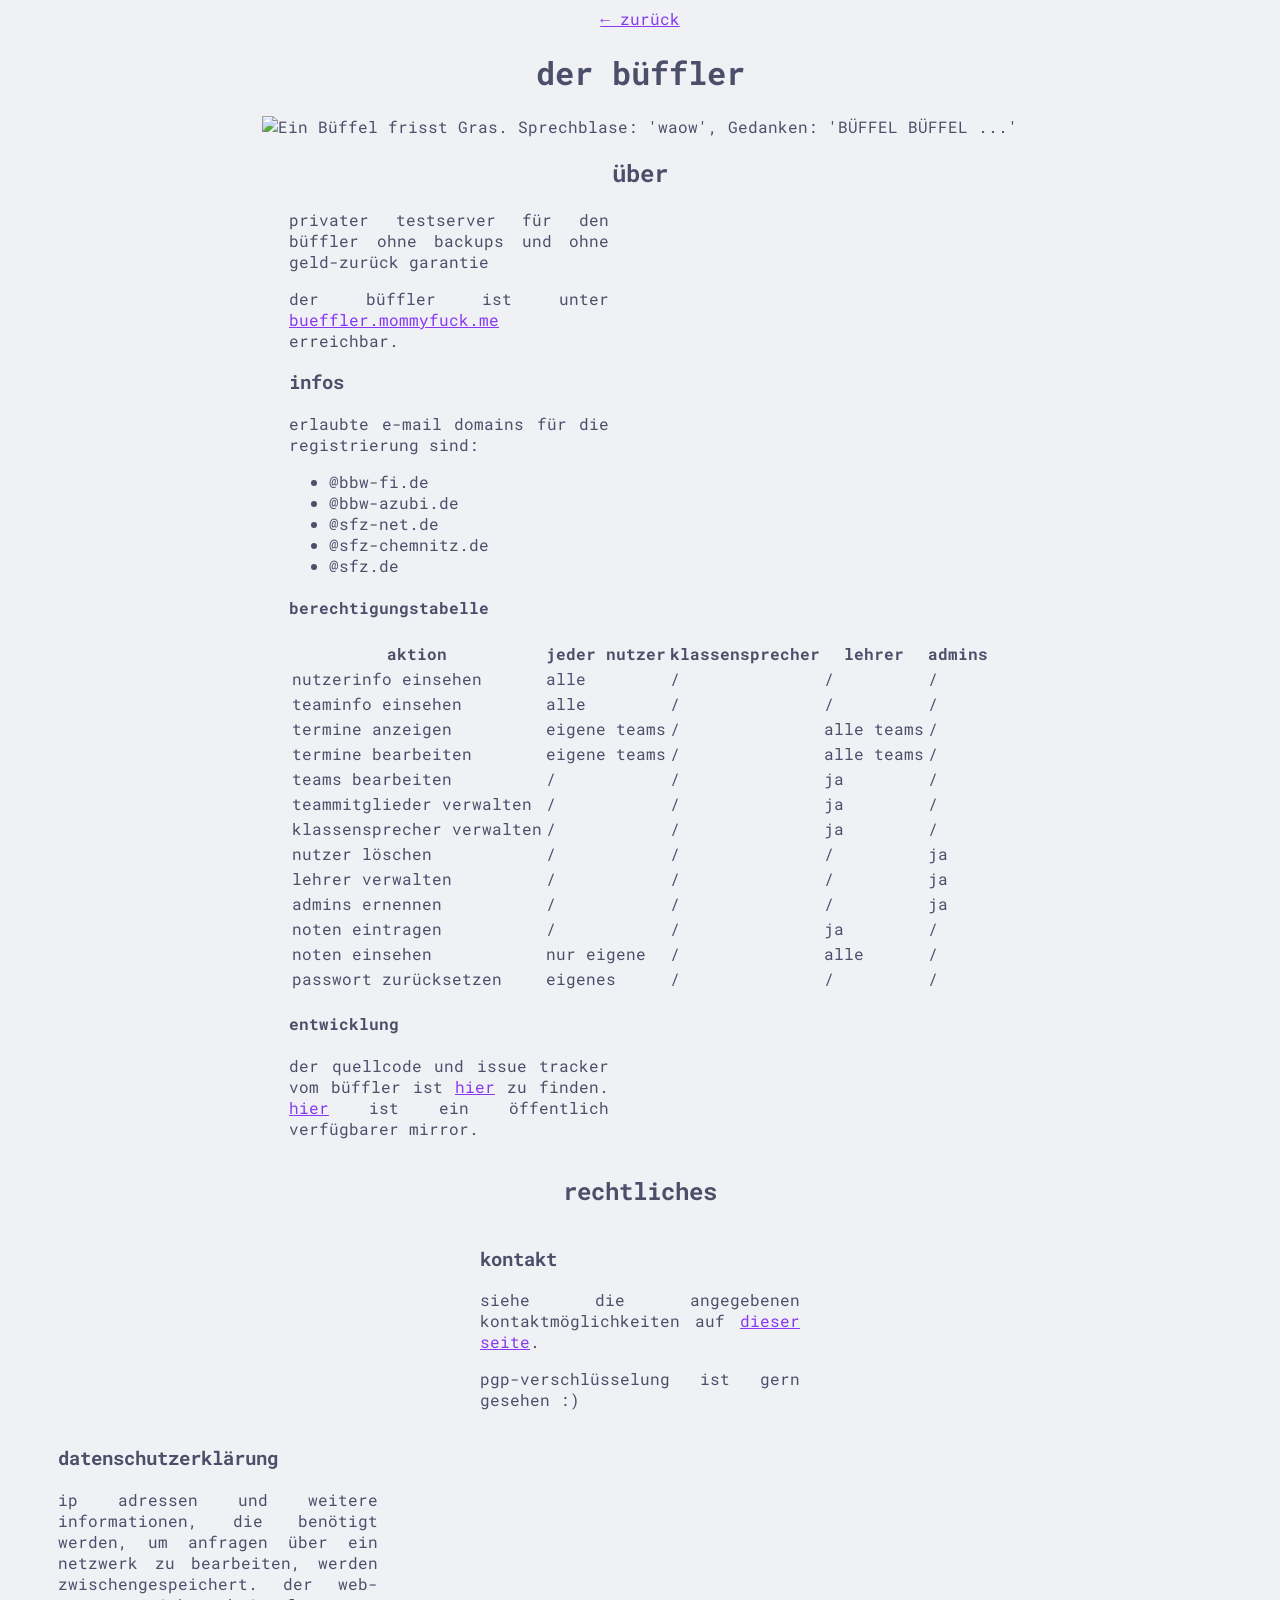
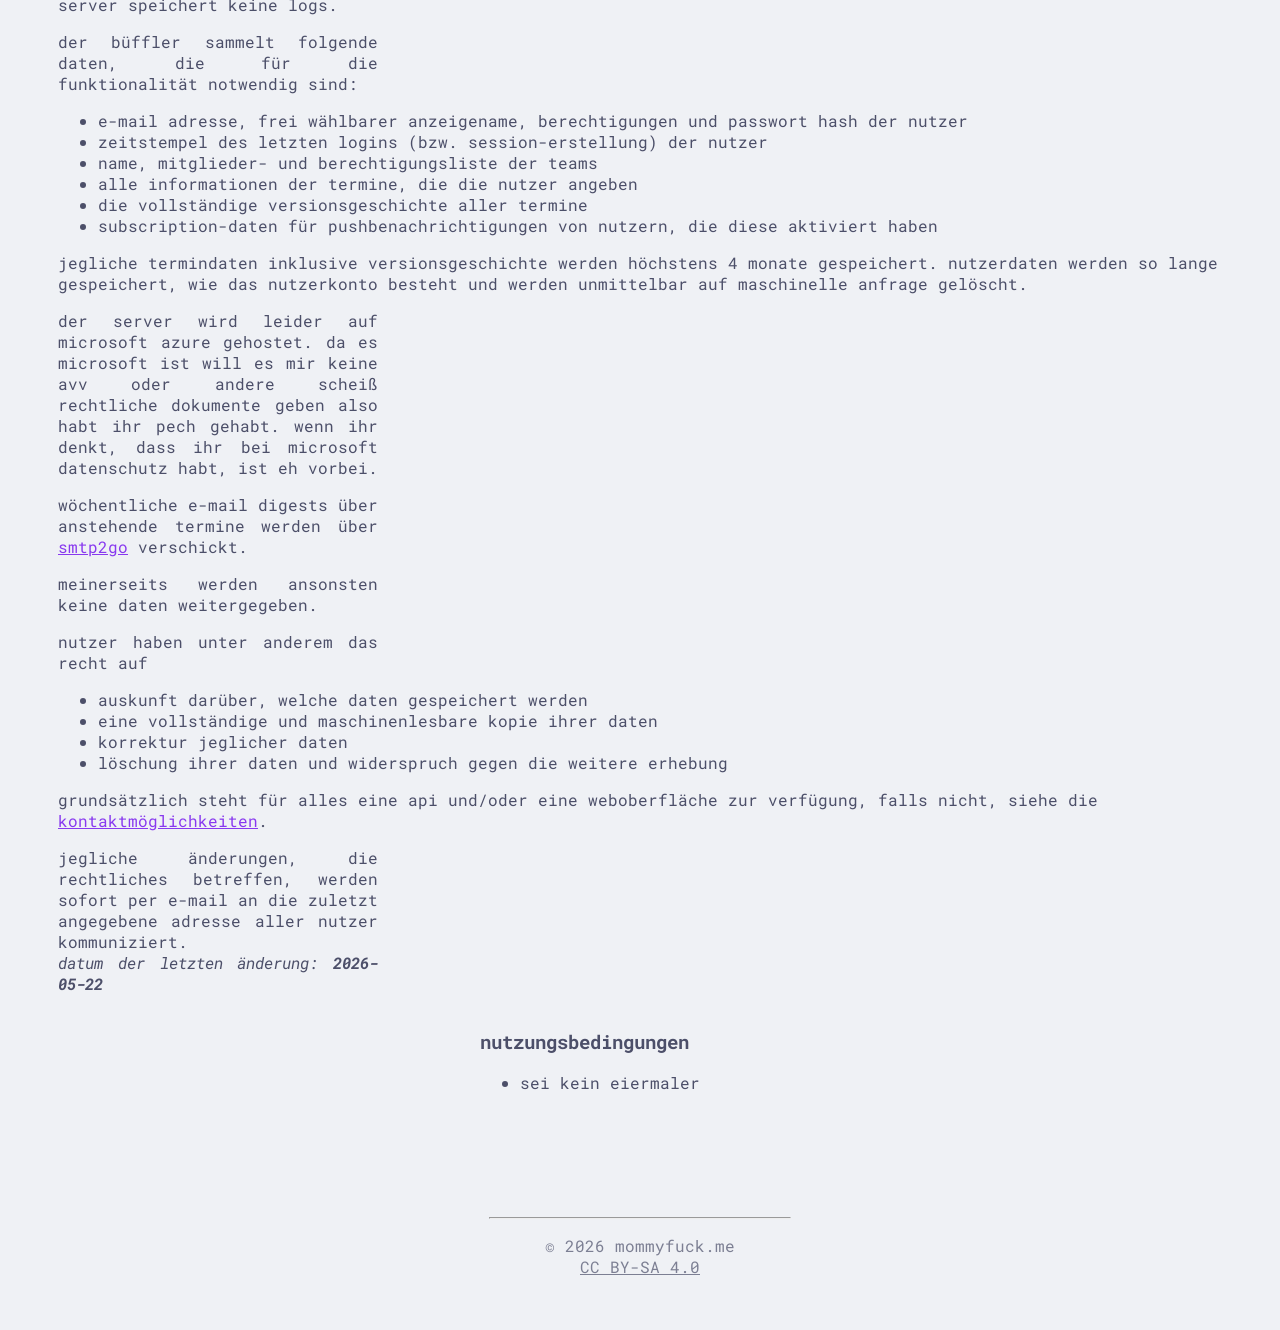
==== bueffler/index.html @ 893da07e "mirror link" ====
<!DOCTYPE html>
<html>
<head>
	<meta charset="UTF-8">
	<meta name="viewport" content="width=device-width, initial-scale=1.0">
	<link rel="stylesheet" href="../assets/style.css">
	<link rel="icon" type="image/png" href="../assets/icon.png">
	<title>der büffler</title>
	<meta property="og:title" content="mommyfuck.me">
	<meta property="og:description" content="der büffler">
	<meta property="og:url" content="https://mommyfuck.me">
	<meta property="og:image" content="../assets/icon.png">
	<meta property="og:type" content="website">
</head>
<body>

	<main>
		<a href="../">← zurück</a>
		<h1 id="der-bueffler">der büffler</h1>
		<img src="../assets/bueffler/bueffler.png" alt="Ein Büffel frisst Gras. Sprechblase: 'waow', Gedanken: 'BÜFFEL BÜFFEL ...'" />

		<section>
			<h2 id="ueber">über</h2>
			<p>
				privater testserver für den büffler ohne backups und ohne geld-zurück garantie
			</p>
			<p>
				der büffler ist unter <a href="https://bueffler.mommyfuck.me" target="_blank" rel="noopener noreferrer">bueffler.mommyfuck.me</a> erreichbar.
			</p>

			<h3 id="infos">infos</h3>
			<p>
				erlaubte e-mail domains für die registrierung sind:
				<ul>
					<li>@bbw-fi.de</li>
					<li>@bbw-azubi.de</li>
					<li>@sfz-net.de</li>
					<li>@sfz-chemnitz.de</li>
					<li>@sfz.de</li>
				</ul>
			</p>

			<h4 id="berechtigungen">berechtigungstabelle</h4>
			<table>
				<thead>
					<tr>
						<th>aktion</th>
						<th>jeder nutzer</th>
						<th>klassen&shy;sprecher</th>
						<th>lehrer</th>
						<th>admins</th>
					</tr>
				</thead>
				<tbody>
					<tr>
						<td>nutzerinfo einsehen</td>
						<td>alle</td>
						<td>/</td>
						<td>/</td>
						<td>/</td>
					</tr>
					<tr>
						<td>teaminfo einsehen</td>
						<td>alle</td>
						<td>/</td>
						<td>/</td>
						<td>/</td>
					</tr>
					<tr>
						<td>termine anzeigen</td>
						<td>eigene teams</td>
						<td>/</td>
						<td>alle teams</td>
						<td>/</td>
					</tr>
					<tr>
						<td>termine bearbeiten</td>
						<td>eigene teams</td>
						<td>/</td>
						<td>alle teams</td>
						<td>/</td>
					</tr>
					<tr>
						<td>teams bearbeiten</td>
						<td>/</td>
						<td>/</td>
						<td>ja</td>
						<td>/</td>
					</tr>
					<tr>
						<td>teammitglieder verwalten</td>
						<td>/</td>
						<td>/</td>
						<td>ja</td>
						<td>/</td>
					</tr>
					<tr>
						<td>klassensprecher verwalten</td>
						<td>/</td>
						<td>/</td>
						<td>ja</td>
						<td>/</td>
					</tr>
					<tr>
						<td>nutzer löschen</td>
						<td>/</td>
						<td>/</td>
						<td>/</td>
						<td>ja</td>
					</tr>
					<tr>
						<td>lehrer verwalten</td>
						<td>/</td>
						<td>/</td>
						<td>/</td>
						<td>ja</td>
					</tr>
					<tr>
						<td>admins ernennen</td>
						<td>/</td>
						<td>/</td>
						<td>/</td>
						<td>ja</td>
					</tr>
					<tr>
						<td>noten eintragen</td>
						<td>/</td>
						<td>/</td>
						<td>ja</td>
						<td>/</td>
					</tr>
					<tr>
						<td>noten einsehen</td>
						<td>nur eigene</td>
						<td>/</td>
						<td>alle</td>
						<td>/</td>
					</tr>
					<tr>
						<td>passwort zurücksetzen</td>
						<td>eigenes</td>
						<td>/</td>
						<td>/</td>
						<td>/</td>
					</tr>
				</tbody>
			</table>

			<h4 id="entwicklung">entwicklung</h4>
			<p>
				der quellcode und issue tracker vom büffler ist <a href="https://github.com/SFZ-BBW-FI-Azubis/der_bueffler" target="_blank" rel="noopener noreferrer">hier</a> zu finden. <a href="https://github.com/haesemeyer-gh/der_bueffler" target="_blank" rel="noopener noreferrer">hier</a> ist ein öffentlich verfügbarer mirror.
			</p>
		</section>

		<h2 id="rechtliches">rechtliches</h2>

		<section>
			<h3 id="kontakt">kontakt</h3>
			<p>
				siehe die angegebenen kontaktmöglichkeiten auf <a href="https://osthase.tech/" target="_blank" rel="noopener noreferrer">dieser seite</a>.
			</p>
			<p>
				pgp-verschlüsselung ist gern gesehen :)
			</p>
		</section>

		<section>
			<h3 id="datenschutz">datenschutzerklärung</h3>
			<p>
				ip adressen und weitere informationen, die benötigt werden, um anfragen über ein netzwerk zu bearbeiten, werden zwischengespeichert.
				der web-server speichert keine logs.
			</p>
			<p>
				der büffler sammelt folgende daten, die für die funktionalität notwendig sind:
				<ul>
					<li>e-mail adresse, frei wählbarer anzeigename, berechtigungen und passwort hash der nutzer</li>
					<li>zeitstempel des letzten logins (bzw. session-erstellung) der nutzer</li>
					<li>name, mitglieder- und berechtigungsliste der teams</li>
					<li>alle informationen der termine, die die nutzer angeben</li>
					<li>die vollständige versionsgeschichte aller termine</li>
					<li>subscription-daten für pushbenachrichtigungen von nutzern, die diese aktiviert haben</li>
				</ul>
				jegliche termindaten inklusive versionsgeschichte werden höchstens 4 monate gespeichert.
				nutzerdaten werden so lange gespeichert, wie das nutzerkonto besteht und werden unmittelbar auf maschinelle anfrage gelöscht.
			</p>
			<!--
			<p>
				der server wird leider gottes gehostet von <a href="https://www.digitalocean.com/">digitalocean</a> auf dem rechenzentrum in frankfurt.
				hier ist <a href="https://www.digitalocean.com/legal/data-processing-agreement">digitaloceans auftragsverarbeitungsvertrag</a>.
			</p>
			-->
			<p>
				der server wird leider auf microsoft azure gehostet. da es microsoft ist will es mir keine avv oder andere scheiß rechtliche dokumente geben also habt ihr pech gehabt. wenn ihr denkt, dass ihr bei microsoft datenschutz habt, ist eh vorbei. 
			<p>
				wöchentliche e-mail digests über anstehende termine werden über <!--den office 365 smtp server der bbw-fi domäne verschickt.
				da alle nutzer aufgrund der e-mail beschränkung bei der registration ohnehin eine sfz e-mail adresse haben, werde ich das hier nicht weiter erläutern.-->
				<a href="https://www.smtp2go.com/" target="_blank" rel="noopener noreferrer">smtp2go</a> verschickt.
			</p>
			<p>
				meinerseits werden ansonsten keine daten weitergegeben.
			</p>
			<!--
			<p>
				<i><b>dieser text ist work-in-progress, wenn ihr diesen text lesen könnt, beschwert euch bei mir!</b></i>
			</p>
			-->
			<p>
				nutzer haben unter anderem das recht auf
				<ul>
					<li>auskunft darüber, welche daten gespeichert werden</li>
					<li>eine vollständige und maschinenlesbare kopie ihrer daten</li>
					<li>korrektur jeglicher daten</li>
					<li>löschung ihrer daten und widerspruch gegen die weitere erhebung</li>
				</ul>
				grundsätzlich steht für alles eine api und/oder eine weboberfläche zur verfügung,
				falls nicht, siehe die <a href="#kontakt">kontaktmöglichkeiten</a>.
			</p>
			<p>
				jegliche änderungen, die rechtliches betreffen, werden sofort per e-mail an die zuletzt angegebene adresse aller nutzer kommuniziert.
				<br/><i>datum der letzten änderung: <b>2026-05-22</b></i>
			</p>
		</section>

		<section>
			<h3 id="nutzung">nutzungsbedingungen</h3>
			<p>
				<ul>
					<li>sei kein eiermaler</li>
				</ul>
			</p>
		</section>

	</main>

	<footer>
		<hr />
		<p>
			© 2026 mommyfuck.me<br>
			<a href="LICENSE.md" target="_blank" rel="noopener noreferrer">CC BY-SA 4.0</a><br>
		</p>
	</footer>

</body>
</html>
---- assets/style.css ----
/* Fonts */

@import url('https://fonts.googleapis.com/css2?family=Libertinus+Mono&family=Roboto+Mono:ital,wght@0,100..700;1,100..700&display=swap');

body {
	font-family: "Roboto Mono", monospace;
	font-optical-sizing: auto;
}

/* Colors */

body {
	background-color: #eff1f5;
	color: #4c4f69;
	accent-color: #8839ef;
}
a {
	color: #8839ef;
}
footer,
footer a {
	color: #7c7f93;
}
.card {
	background-color: #ccd0da;
}
.vertical-line {
	background-color: #7c7f93;
}
#top {
	background: linear-gradient(180deg, rgb(239, 241, 245) 0%, rgba(255, 255, 255, 0) 100%);
}
.portfolio-eintrag summary {
	color: #8839ef;
}
.portfolio-eintrag figcaption {
	color: #6c6f85;
}
.portfolio-eintrag details:open {
	border-color: #9ca0b0;
}
.bg-pink,
.bg-orange,
.bg-yellow,
.bg-blue {
	color: #11111b;
}
.bg-red,
.bg-green,
.bg-darkblue,
.bg-purple,
.bg-text {
	color: #dce0e8;
}
.bg-pink {
	background-color: #ea76cb;
}
.bg-red {
	background-color: #d20f39;
}
.bg-orange {
	background-color: #fe640b;
}
.bg-yellow {
	background-color: #df8e1d;
}
.bg-green {
	background-color: #40a02b;
}
.bg-blue {
	background-color: #04a5e5;
}
.bg-darkblue {
	background-color: #1e66f5;
}
.bg-purple {
	background-color: #8839ef;
}
.bg-text {
	background-color: #4c4f69;
}

@media (prefers-color-scheme: dark) {

	body {
		background-color: #1e1e2e;
		color: #cdd6f4;
		accent-color: #cba6f7;
	}
	a {
		color: #cba6f7;
	}
	footer,
	footer a {
		color: #9399b2;
	}
	.card {
		background-color: #313244;
	}
	.vertical-line {
		background-color: #9399b2;
	}
	#top {
		background: linear-gradient(180deg, rgba(30, 30, 46, 1) 0%, rgba(255, 255, 255, 0) 100%);
	}
	.portfolio-eintrag summary {
		color: #cba6f7;
	}
	.portfolio-eintrag figcaption {
		color: #a6adc8;
	}
	.portfolio-eintrag details:open {
		border-color: #6c7086;
	}
	.bg-pink,
	.bg-orange,
	.bg-yellow,
	.bg-blue,
	.bg-red,
	.bg-green,
	.bg-darkblue,
	.bg-purple,
	.bg-text {
		color: #11111b;
	}
	.bg-pink {
		background-color: #f5c2e7;
	}
	.bg-red {
		background-color: #f38ba8;
	}
	.bg-orange {
		background-color: #fab387;
	}
	.bg-yellow {
		background-color: #f9e2af;
	}
	.bg-green {
		background-color: #a6e3a1;
	}
	.bg-blue {
		background-color: #89dceb;
	}
	.bg-darkblue {
		background-color: #89b4fa;
	}
	.bg-purple {
		background-color: #cba6f7;
	}
	.bg-text {
		background-color: #cdd6f4;
	}

}

/* General Layout */

#content {
	width: 100%;
	display: flex;
	flex-direction: row;
	justify-content: space-between;
	@media (width < 56rem) {
		display: flex;
		flex-direction: column;
		align-items: center;
	}
}
#show {
	flex-grow: 1;
}
#content .vertical-line {
	@media (width < 56rem) {
		display: none;
	}
}

.vertical-line {
	margin: 30px 0;
	width: 2px;
}

body,
main,
#show,
#top,
#katze,
.portfolio-eintrag details,
.portfolio-eintrag figure,
#fullscreen-img > div {
	display: flex;
	flex-direction: column;
	align-items: center;
}

h1 {
	text-align: center;
}
h2 {
	text-align: center;
}

main {
	margin: 0 50px;
}

footer {
	margin: 100px 20px 30px 20px;
	text-align: center;
}
footer > hr {
	width: 300px;
}

/* Profile */

.card {
	margin: 5px;
	padding: 5px;
	border-radius: 20px;
}

#bio {
	margin: 30px 0;
	ul {
		margin: 0 15px;
		padding: 15px;
		line-height: 25px;
		list-style-type: none;
	}
	a {
		text-decoration: none;
	}
}

main p {
	text-align: justify;
}

main p,
#bio {
	width: 320px;
}

/* Katze */

#top {
	top: 0;
	width: 40%;
}
@media (width >= 56rem) {
	#top {
		position: fixed;
	}
	#bio {
		margin: 220px 0 30px 0;
	}
}

#katze {
	position: relative;
}
#katze > img {
	animation: katze 4s ease-out infinite;
	height: 100px;
}
#katze > div {
	position: absolute;
	bottom: 0;
	width: 100%;
	height: 70px;
	background-size: ccover;
	background-position: top;
	background-repeat: no-repeat;
	background-image: url("assets/explosion.gif");
}
@keyframes katze {
	0% {
		transform: scaleX(1);
	}
	50% {
		transform: scaleX(2);
	}
	100% {
		transform: scaleX(1);
	}
}

/* Portfolio */

#skills,
.pfbox {
	max-width: 650px;
	padding: 20px;
	text-align: center;
}

#skills {
	line-height: 250%;
}
.skill {
	transition: all 200ms ease-in-out;
	border-radius: 6px;
	padding: 5px 10px;
	font-weight: bold;
	white-space: nowrap;
	opacity: 0.9;
}
.skill:hover {
	padding: 6px 14px;
	opacity: 1;
}

#portfolio {
	max-width: 650px;
	margin: 15px 20px
}
.portfolio-eintrag details:open {
	margin: 0 0 1px 0;
	border-width: 2px;
	border-style: dashed;
}
.portfolio-eintrag details,
.portfolio-eintrag figure {
	margin: 0;
	padding: 15px;
	text-align: justify;
}
.portfolio-eintrag summary {
	transition: all 300ms ease-out;
	font-size: large;
	text-align: center;
	cursor: pointer;
}
.portfolio-eintrag summary:hover {
	letter-spacing: 2px;
}
.portfolio-eintrag img {
	width: 100%;
	max-width: 300px;
	cursor: pointer;
}
.portfolio-eintrag figcaption {
	margin: 10px;
	font-size: small;
	text-align: center;
}

/* Fullscreen Image */

.display-none {
	display: none;
}

#fullscreen-img {
	position: fixed;
	top: 0;
	left: 0;
	width: 100vw;
	height: 100vh;
	box-sizing: border-box;
	padding: 6.25rem;
	@media (width < 64rem) {
		padding: 3rem;
	}
	@media (width < 48rem) {
		padding: 0;
	}
	background-color: rgba(24, 24, 37, 0.5);
}
#fullscreen-img > div {
	height: 100%;
}
#fullscreen-img > div > div {
	width: 100%;
	height: 100%;
	position: relative;
}
#fullscreen-close {
	position: absolute;
	top: 0;
	right: 30px;
	border: none;
	background: none;
	font-size: xx-large;
	cursor: pointer;
	div {
		padding: 15px;
		background: radial-gradient(circle,rgba(205, 214, 244, 0.8) 0%, rgba(0, 0, 0, 0.0) 50%, rgba(0, 0, 0, 0.0) 100%);
		img {
			transition: all 150ms ease-out;
			width: 25px;
			height: 25px;
			margin: 15px;
			@media (width < 48rem) {
				margin: 10px;
			}
			opacity: 0.8;
		}
		img:hover {
			filter: drop-shadow(0 3px 5px rgba(205, 214, 244, 1));
		}
	}
}
#fullscreen-img > div > div > div {
	width: 100%;
	height: 100%;
	#fullscreen-src {
		width: 100%;
		height: 100%;
		background-size: contain;
		background-position: center;
		background-repeat: no-repeat;
	}
}
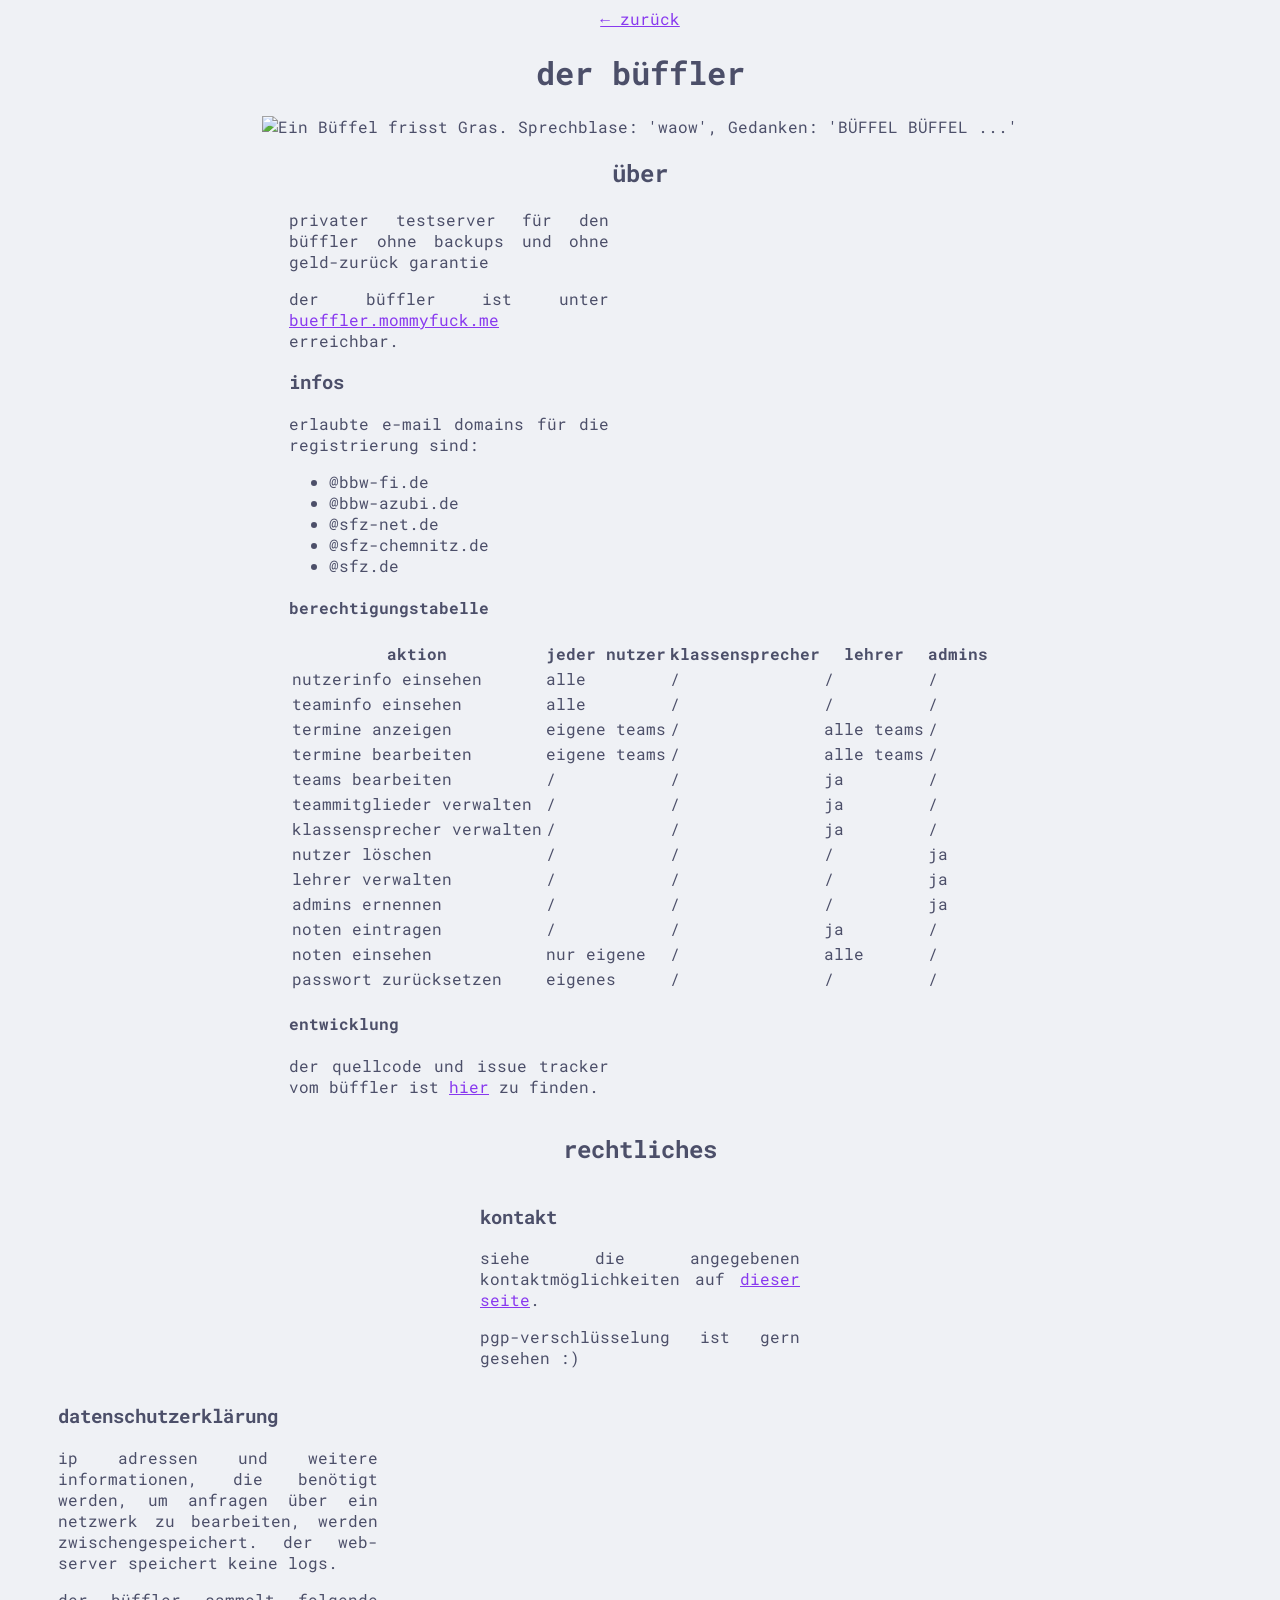
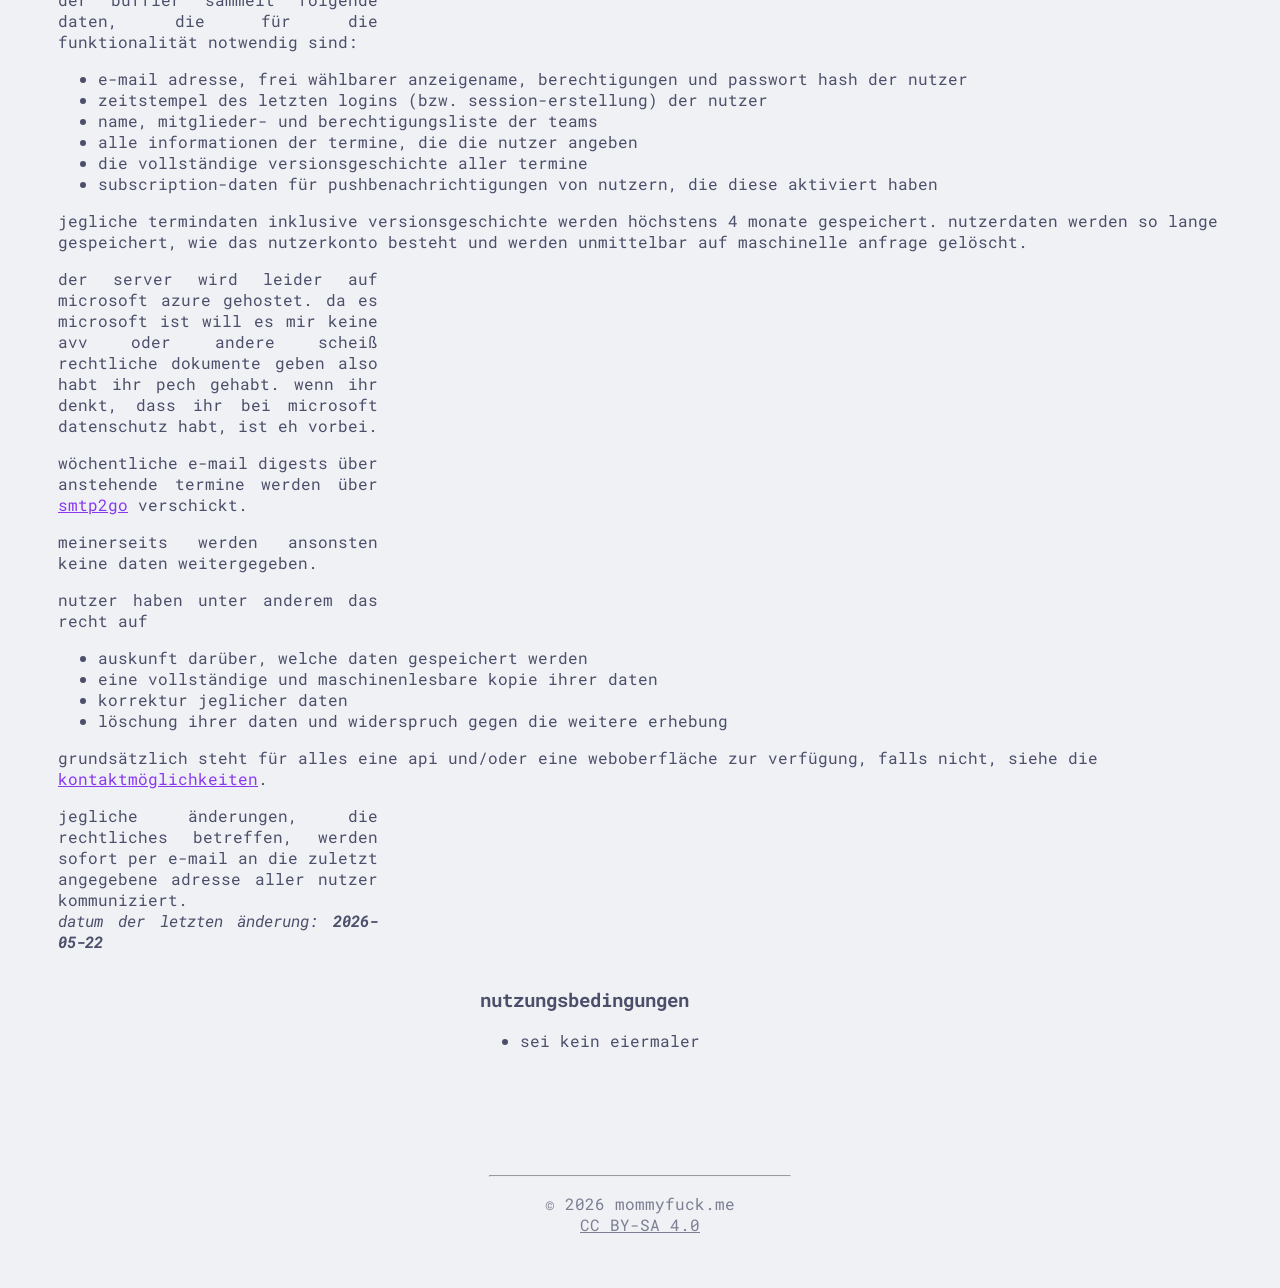
==== commit 371a9741: "büffler datenschutz update erneut" ====
--- a/bueffler/index.html
+++ b/bueffler/index.html
@@ -148,7 +148,7 @@
 
 			<h4 id="entwicklung">entwicklung</h4>
 			<p>
-				der quellcode und issue tracker vom büffler ist <a href="https://github.com/SFZ-BBW-FI-Azubis/der_bueffler" target="_blank" rel="noopener noreferrer">hier</a> zu finden. <a href="https://github.com/haesemeyer-gh/der_bueffler" target="_blank" rel="noopener noreferrer">hier</a> ist ein öffentlich verfügbarer mirror.
+				der quellcode und issue tracker vom büffler ist <a href="https://github.com/SFZ-BBW-FI-Azubis/der_bueffler" target="_blank" rel="noopener noreferrer">hier</a> zu finden.
 			</p>
 		</section>
 
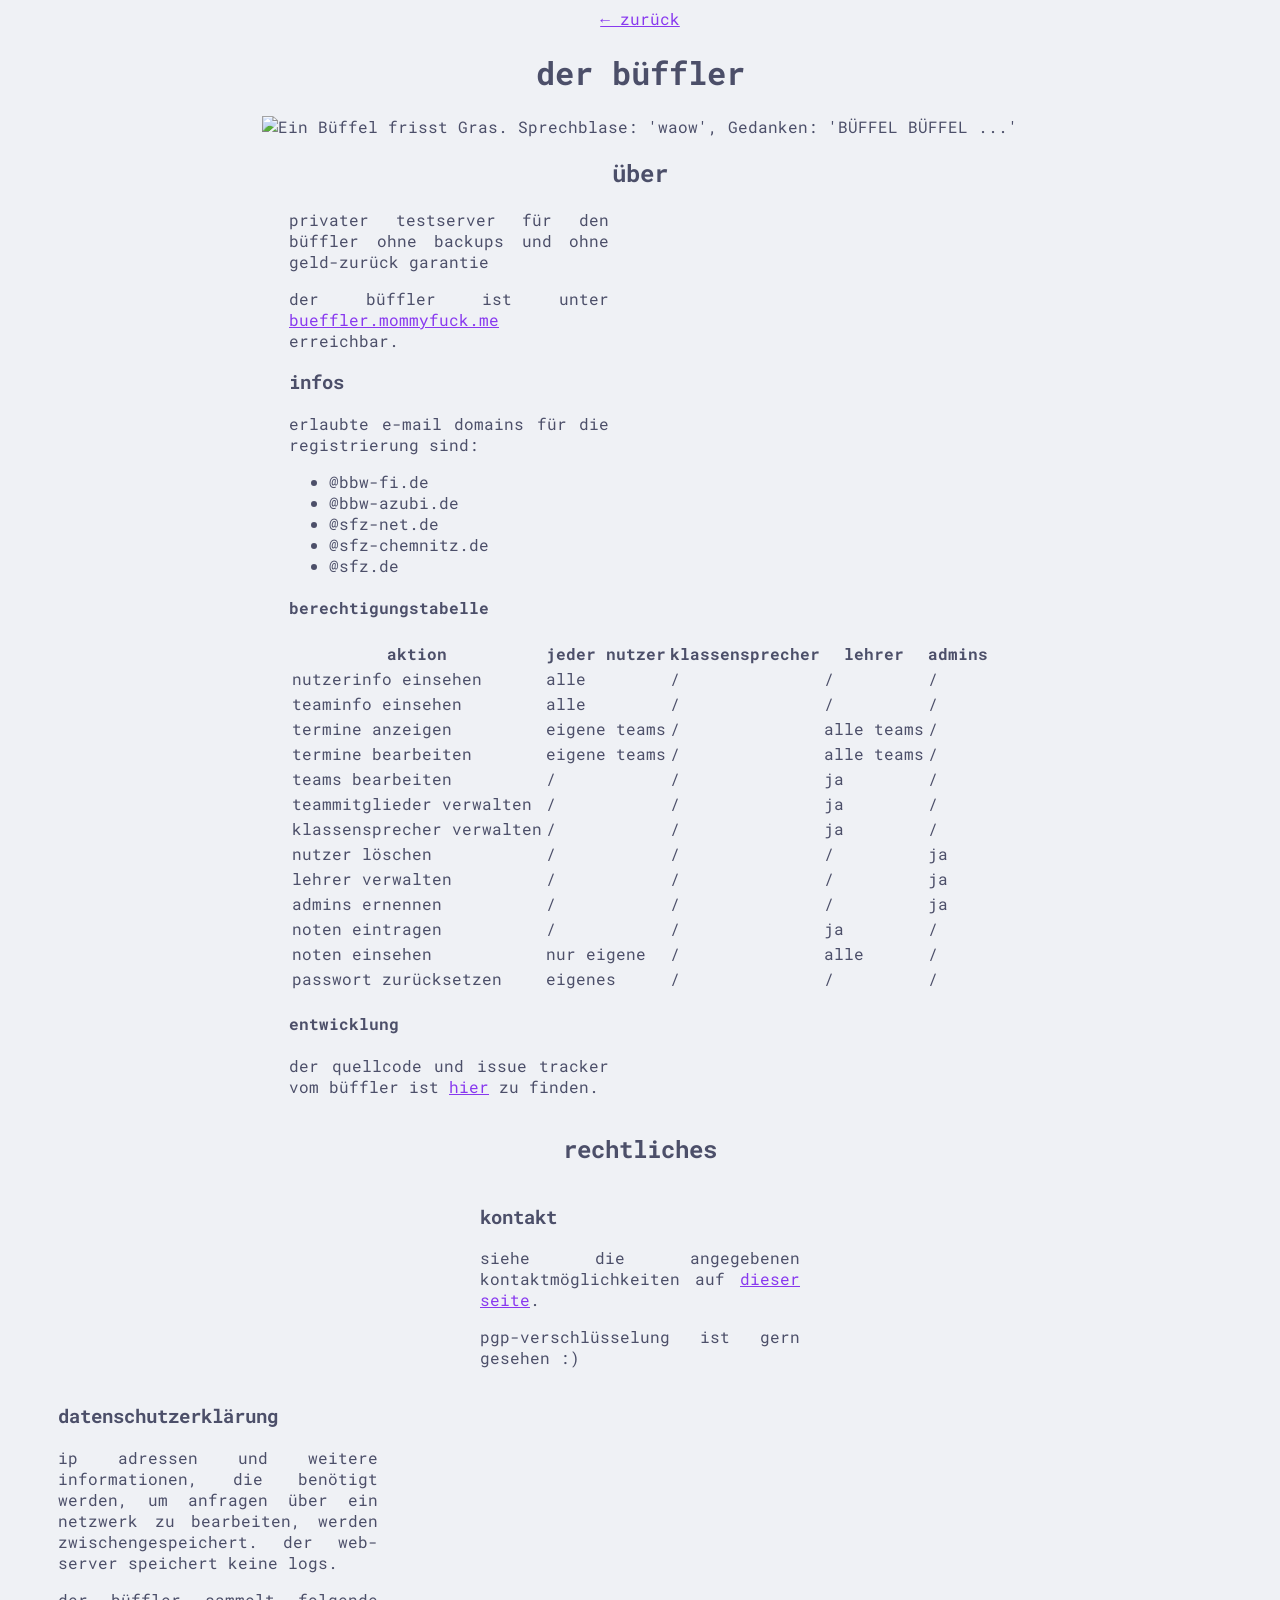
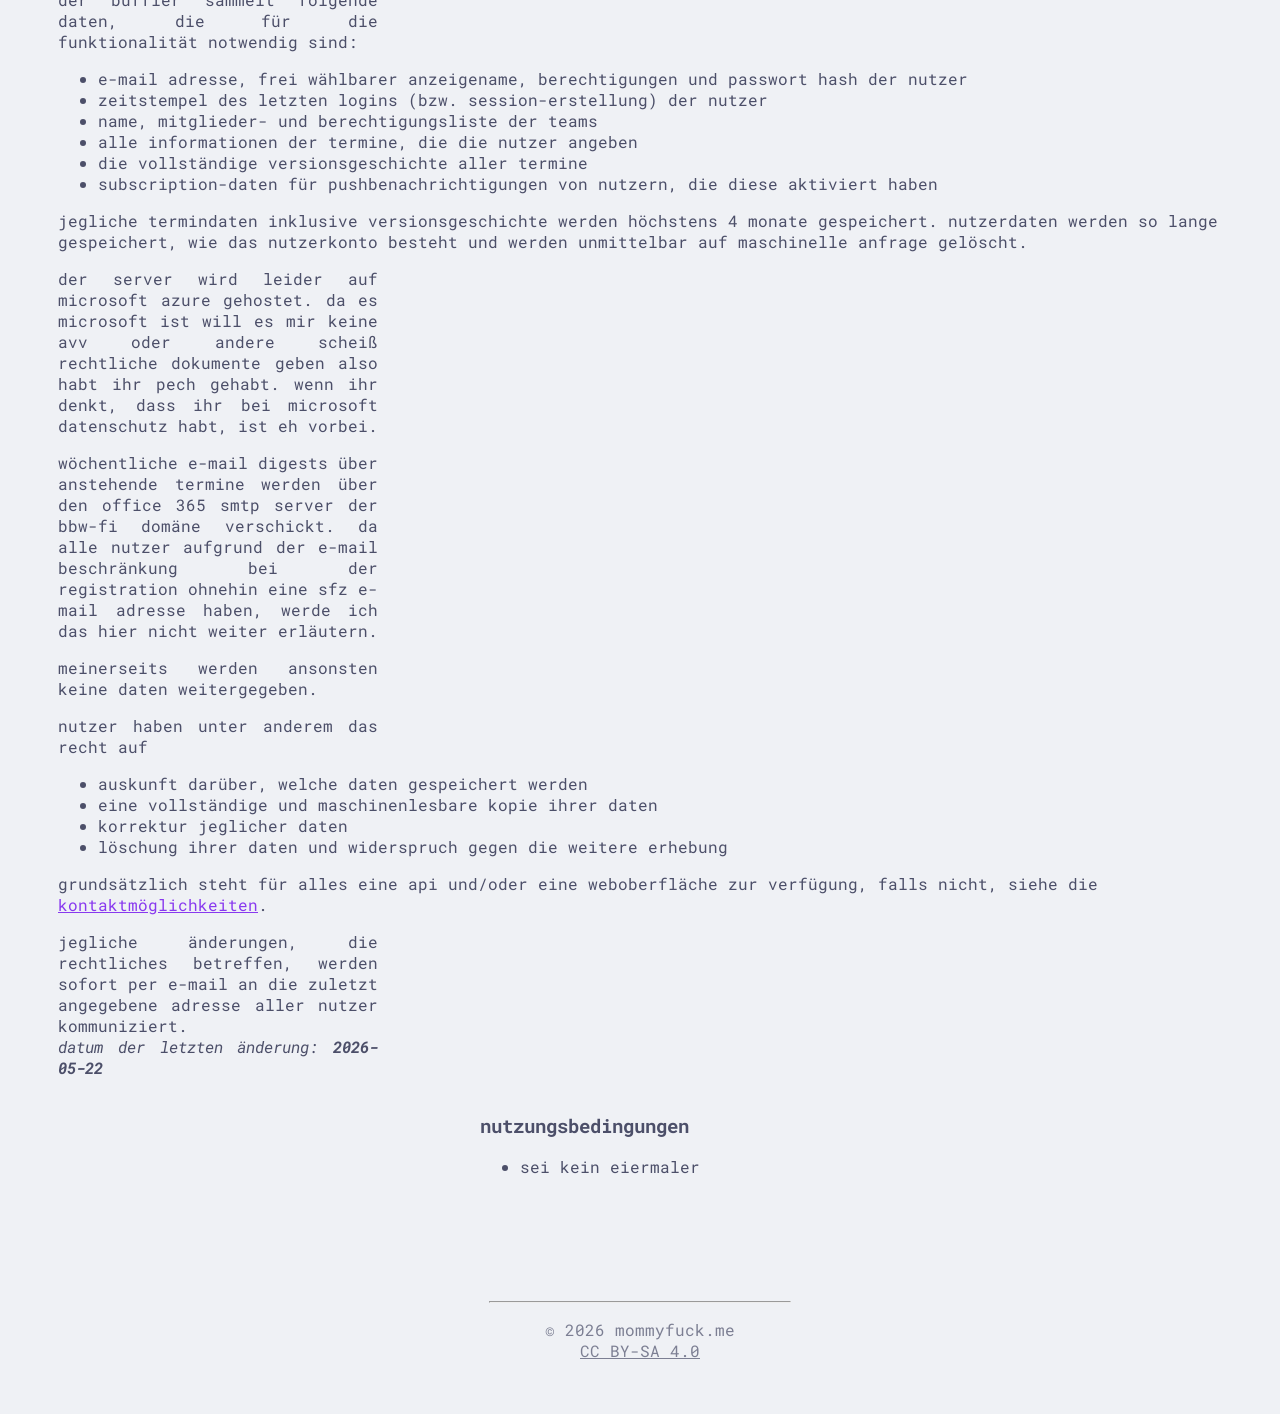
==== commit b8f60ca2: "büffler datenschutz update" ====
--- a/bueffler/index.html
+++ b/bueffler/index.html
@@ -192,9 +192,8 @@
 			<p>
 				der server wird leider auf microsoft azure gehostet. da es microsoft ist will es mir keine avv oder andere scheiß rechtliche dokumente geben also habt ihr pech gehabt. wenn ihr denkt, dass ihr bei microsoft datenschutz habt, ist eh vorbei. 
 			<p>
-				wöchentliche e-mail digests über anstehende termine werden über <!--den office 365 smtp server der bbw-fi domäne verschickt.
-				da alle nutzer aufgrund der e-mail beschränkung bei der registration ohnehin eine sfz e-mail adresse haben, werde ich das hier nicht weiter erläutern.-->
-				<a href="https://www.smtp2go.com/" target="_blank" rel="noopener noreferrer">smtp2go</a> verschickt.
+				wöchentliche e-mail digests über anstehende termine werden über den office 365 smtp server der bbw-fi domäne verschickt.
+				da alle nutzer aufgrund der e-mail beschränkung bei der registration ohnehin eine sfz e-mail adresse haben, werde ich das hier nicht weiter erläutern.
 			</p>
 			<p>
 				meinerseits werden ansonsten keine daten weitergegeben.
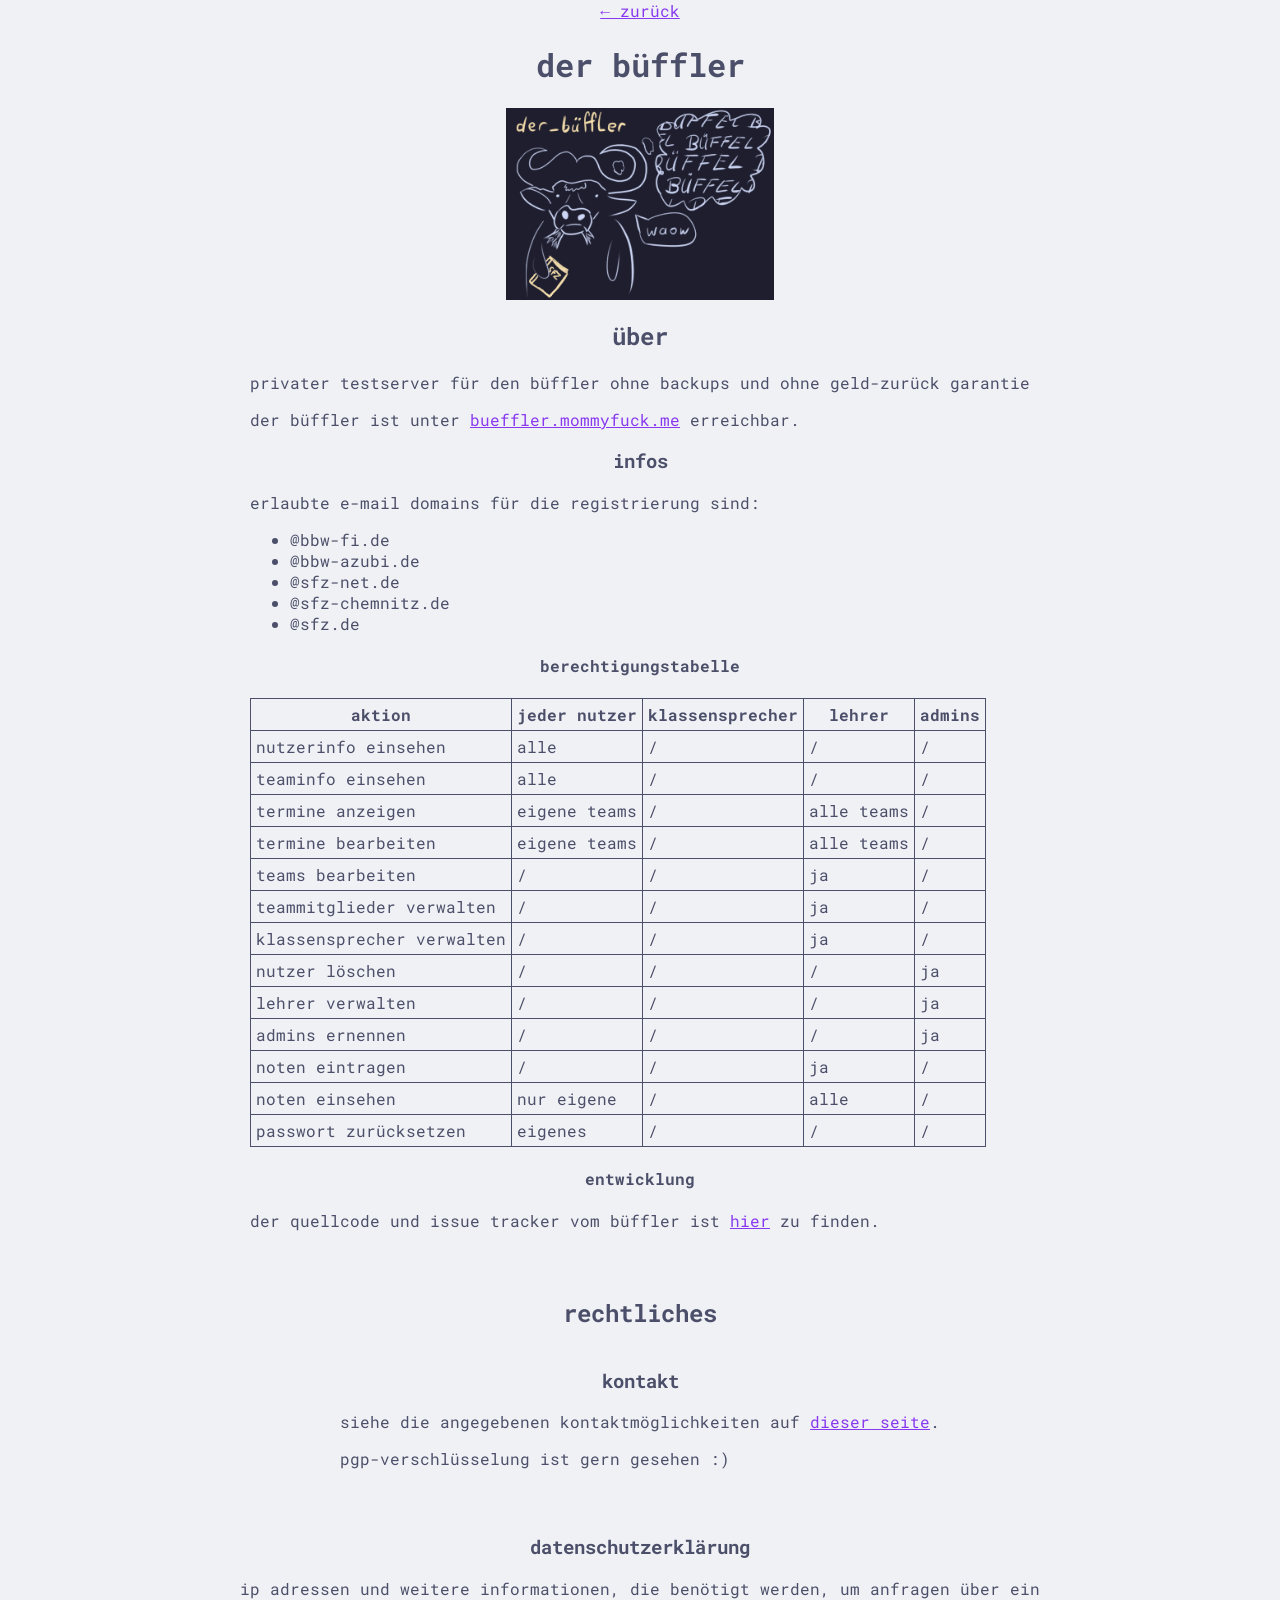
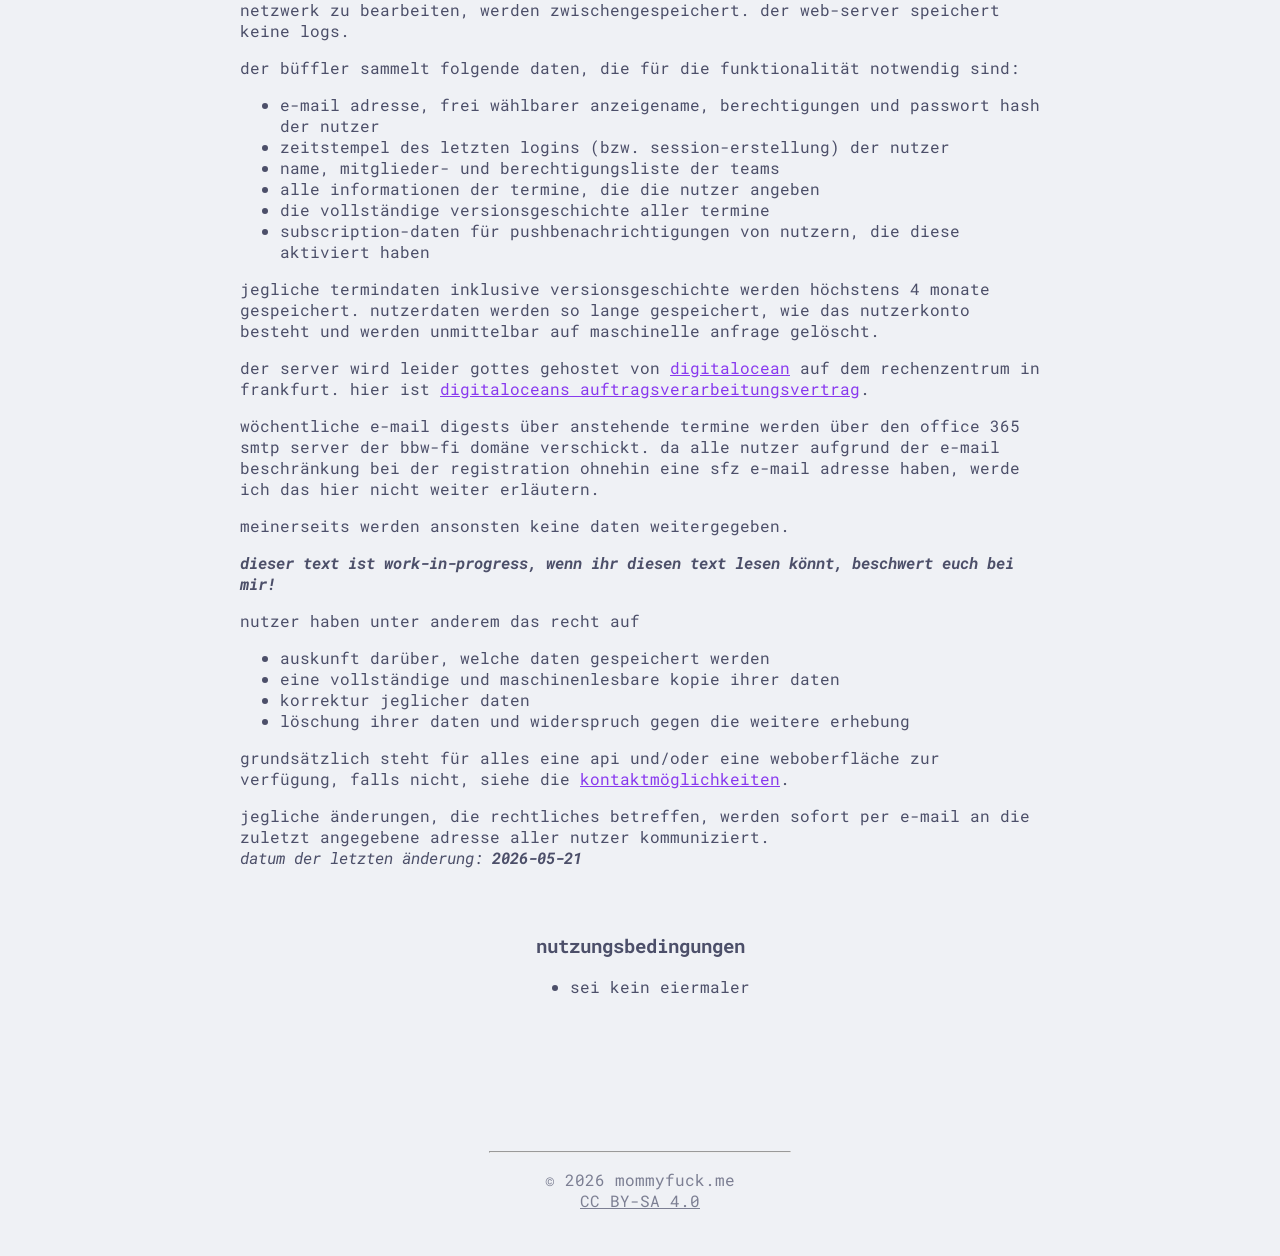
==== commit 810b036e: "büffler-infoseite" ====
--- a/bueffler/index.html
+++ b/bueffler/index.html
@@ -183,14 +183,10 @@
 				jegliche termindaten inklusive versionsgeschichte werden höchstens 4 monate gespeichert.
 				nutzerdaten werden so lange gespeichert, wie das nutzerkonto besteht und werden unmittelbar auf maschinelle anfrage gelöscht.
 			</p>
-			<!--
 			<p>
 				der server wird leider gottes gehostet von <a href="https://www.digitalocean.com/">digitalocean</a> auf dem rechenzentrum in frankfurt.
 				hier ist <a href="https://www.digitalocean.com/legal/data-processing-agreement">digitaloceans auftragsverarbeitungsvertrag</a>.
 			</p>
-			-->
-			<p>
-				der server wird leider auf microsoft azure gehostet. da es microsoft ist will es mir keine avv oder andere scheiß rechtliche dokumente geben also habt ihr pech gehabt. wenn ihr denkt, dass ihr bei microsoft datenschutz habt, ist eh vorbei. 
 			<p>
 				wöchentliche e-mail digests über anstehende termine werden über den office 365 smtp server der bbw-fi domäne verschickt.
 				da alle nutzer aufgrund der e-mail beschränkung bei der registration ohnehin eine sfz e-mail adresse haben, werde ich das hier nicht weiter erläutern.
@@ -198,11 +194,9 @@
 			<p>
 				meinerseits werden ansonsten keine daten weitergegeben.
 			</p>
-			<!--
 			<p>
 				<i><b>dieser text ist work-in-progress, wenn ihr diesen text lesen könnt, beschwert euch bei mir!</b></i>
 			</p>
-			-->
 			<p>
 				nutzer haben unter anderem das recht auf
 				<ul>
@@ -216,7 +210,7 @@
 			</p>
 			<p>
 				jegliche änderungen, die rechtliches betreffen, werden sofort per e-mail an die zuletzt angegebene adresse aller nutzer kommuniziert.
-				<br/><i>datum der letzten änderung: <b>2026-05-22</b></i>
+				<br/><i>datum der letzten änderung: <b>2026-05-21</b></i>
 			</p>
 		</section>
 
--- a/assets/style.css
+++ b/assets/style.css
@@ -3,14 +3,13 @@
 @import url('https://fonts.googleapis.com/css2?family=Libertinus+Mono&family=Roboto+Mono:ital,wght@0,100..700;1,100..700&display=swap');
 
 body {
-	font-family: "Roboto Mono", monospace;
+	font-family: "Libertinus Mono", "Roboto Mono", monospace;
 	font-optical-sizing: auto;
 }
 
 /* Colors */
 
-body {
-	background-color: #eff1f5;
+body { background-color: #eff1f5;
 	color: #4c4f69;
 	accent-color: #8839ef;
 }
@@ -21,67 +20,10 @@
 footer a {
 	color: #7c7f93;
 }
-.card {
-	background-color: #ccd0da;
+th, td {
+	border-color: #4c4f69;
 }
-.vertical-line {
-	background-color: #7c7f93;
-}
-#top {
-	background: linear-gradient(180deg, rgb(239, 241, 245) 0%, rgba(255, 255, 255, 0) 100%);
-}
-.portfolio-eintrag summary {
-	color: #8839ef;
-}
-.portfolio-eintrag figcaption {
-	color: #6c6f85;
-}
-.portfolio-eintrag details:open {
-	border-color: #9ca0b0;
-}
-.bg-pink,
-.bg-orange,
-.bg-yellow,
-.bg-blue {
-	color: #11111b;
-}
-.bg-red,
-.bg-green,
-.bg-darkblue,
-.bg-purple,
-.bg-text {
-	color: #dce0e8;
-}
-.bg-pink {
-	background-color: #ea76cb;
-}
-.bg-red {
-	background-color: #d20f39;
-}
-.bg-orange {
-	background-color: #fe640b;
-}
-.bg-yellow {
-	background-color: #df8e1d;
-}
-.bg-green {
-	background-color: #40a02b;
-}
-.bg-blue {
-	background-color: #04a5e5;
-}
-.bg-darkblue {
-	background-color: #1e66f5;
-}
-.bg-purple {
-	background-color: #8839ef;
-}
-.bg-text {
-	background-color: #4c4f69;
-}
-
 @media (prefers-color-scheme: dark) {
-
 	body {
 		background-color: #1e1e2e;
 		color: #cdd6f4;
@@ -94,114 +36,49 @@
 	footer a {
 		color: #9399b2;
 	}
-	.card {
-		background-color: #313244;
+	th, td {
+		border-color: #cdd6f4;
 	}
-	.vertical-line {
-		background-color: #9399b2;
-	}
-	#top {
-		background: linear-gradient(180deg, rgba(30, 30, 46, 1) 0%, rgba(255, 255, 255, 0) 100%);
-	}
-	.portfolio-eintrag summary {
-		color: #cba6f7;
-	}
-	.portfolio-eintrag figcaption {
-		color: #a6adc8;
-	}
-	.portfolio-eintrag details:open {
-		border-color: #6c7086;
-	}
-	.bg-pink,
-	.bg-orange,
-	.bg-yellow,
-	.bg-blue,
-	.bg-red,
-	.bg-green,
-	.bg-darkblue,
-	.bg-purple,
-	.bg-text {
-		color: #11111b;
-	}
-	.bg-pink {
-		background-color: #f5c2e7;
-	}
-	.bg-red {
-		background-color: #f38ba8;
-	}
-	.bg-orange {
-		background-color: #fab387;
-	}
-	.bg-yellow {
-		background-color: #f9e2af;
-	}
-	.bg-green {
-		background-color: #a6e3a1;
-	}
-	.bg-blue {
-		background-color: #89dceb;
-	}
-	.bg-darkblue {
-		background-color: #89b4fa;
-	}
-	.bg-purple {
-		background-color: #cba6f7;
-	}
-	.bg-text {
-		background-color: #cdd6f4;
-	}
-
 }
 
 /* General Layout */
 
-#content {
-	width: 100%;
-	display: flex;
-	flex-direction: row;
-	justify-content: space-between;
-	@media (width < 56rem) {
-		display: flex;
-		flex-direction: column;
-		align-items: center;
-	}
-}
-#show {
-	flex-grow: 1;
-}
-#content .vertical-line {
-	@media (width < 56rem) {
-		display: none;
-	}
-}
-
-.vertical-line {
-	margin: 30px 0;
-	width: 2px;
-}
-
 body,
-main,
-#show,
-#top,
-#katze,
-.portfolio-eintrag details,
-.portfolio-eintrag figure,
-#fullscreen-img > div {
+main {
 	display: flex;
 	flex-direction: column;
 	align-items: center;
+	margin: 0 10px;
 }
 
-h1 {
-	text-align: center;
+main > img {
+	height: 192px;
 }
-h2 {
+
+h1, h2, h3, h4, h5, h6 {
 	text-align: center;
 }
 
-main {
-	margin: 0 50px;
+section {
+	max-width: 800px;
+	margin-bottom: 30px;
+}
+aside {
+	margin: 50px 50px 0 50px;
+}
+
+table {
+	display: block;
+	max-width: 90vw;
+	overflow-x: scroll;
+	border-collapse: collapse;
+}
+thead, tbody, tr, th, td {
+	border-width: 1px;
+	border-style: solid;
+}
+th, td {
+	padding: 5px;
 }
 
 footer {
@@ -212,205 +89,3 @@
 	width: 300px;
 }
 
-/* Profile */
-
-.card {
-	margin: 5px;
-	padding: 5px;
-	border-radius: 20px;
-}
-
-#bio {
-	margin: 30px 0;
-	ul {
-		margin: 0 15px;
-		padding: 15px;
-		line-height: 25px;
-		list-style-type: none;
-	}
-	a {
-		text-decoration: none;
-	}
-}
-
-main p {
-	text-align: justify;
-}
-
-main p,
-#bio {
-	width: 320px;
-}
-
-/* Katze */
-
-#top {
-	top: 0;
-	width: 40%;
-}
-@media (width >= 56rem) {
-	#top {
-		position: fixed;
-	}
-	#bio {
-		margin: 220px 0 30px 0;
-	}
-}
-
-#katze {
-	position: relative;
-}
-#katze > img {
-	animation: katze 4s ease-out infinite;
-	height: 100px;
-}
-#katze > div {
-	position: absolute;
-	bottom: 0;
-	width: 100%;
-	height: 70px;
-	background-size: ccover;
-	background-position: top;
-	background-repeat: no-repeat;
-	background-image: url("assets/explosion.gif");
-}
-@keyframes katze {
-	0% {
-		transform: scaleX(1);
-	}
-	50% {
-		transform: scaleX(2);
-	}
-	100% {
-		transform: scaleX(1);
-	}
-}
-
-/* Portfolio */
-
-#skills,
-.pfbox {
-	max-width: 650px;
-	padding: 20px;
-	text-align: center;
-}
-
-#skills {
-	line-height: 250%;
-}
-.skill {
-	transition: all 200ms ease-in-out;
-	border-radius: 6px;
-	padding: 5px 10px;
-	font-weight: bold;
-	white-space: nowrap;
-	opacity: 0.9;
-}
-.skill:hover {
-	padding: 6px 14px;
-	opacity: 1;
-}
-
-#portfolio {
-	max-width: 650px;
-	margin: 15px 20px
-}
-.portfolio-eintrag details:open {
-	margin: 0 0 1px 0;
-	border-width: 2px;
-	border-style: dashed;
-}
-.portfolio-eintrag details,
-.portfolio-eintrag figure {
-	margin: 0;
-	padding: 15px;
-	text-align: justify;
-}
-.portfolio-eintrag summary {
-	transition: all 300ms ease-out;
-	font-size: large;
-	text-align: center;
-	cursor: pointer;
-}
-.portfolio-eintrag summary:hover {
-	letter-spacing: 2px;
-}
-.portfolio-eintrag img {
-	width: 100%;
-	max-width: 300px;
-	cursor: pointer;
-}
-.portfolio-eintrag figcaption {
-	margin: 10px;
-	font-size: small;
-	text-align: center;
-}
-
-/* Fullscreen Image */
-
-.display-none {
-	display: none;
-}
-
-#fullscreen-img {
-	position: fixed;
-	top: 0;
-	left: 0;
-	width: 100vw;
-	height: 100vh;
-	box-sizing: border-box;
-	padding: 6.25rem;
-	@media (width < 64rem) {
-		padding: 3rem;
-	}
-	@media (width < 48rem) {
-		padding: 0;
-	}
-	background-color: rgba(24, 24, 37, 0.5);
-}
-#fullscreen-img > div {
-	height: 100%;
-}
-#fullscreen-img > div > div {
-	width: 100%;
-	height: 100%;
-	position: relative;
-}
-#fullscreen-close {
-	position: absolute;
-	top: 0;
-	right: 30px;
-	border: none;
-	background: none;
-	font-size: xx-large;
-	cursor: pointer;
-	div {
-		padding: 15px;
-		background: radial-gradient(circle,rgba(205, 214, 244, 0.8) 0%, rgba(0, 0, 0, 0.0) 50%, rgba(0, 0, 0, 0.0) 100%);
-		img {
-			transition: all 150ms ease-out;
-			width: 25px;
-			height: 25px;
-			margin: 15px;
-			@media (width < 48rem) {
-				margin: 10px;
-			}
-			opacity: 0.8;
-		}
-		img:hover {
-			filter: drop-shadow(0 3px 5px rgba(205, 214, 244, 1));
-		}
-	}
-}
-#fullscreen-img > div > div > div {
-	width: 100%;
-	height: 100%;
-	#fullscreen-src {
-		width: 100%;
-		height: 100%;
-		background-size: contain;
-		background-position: center;
-		background-repeat: no-repeat;
-	}
-}
-
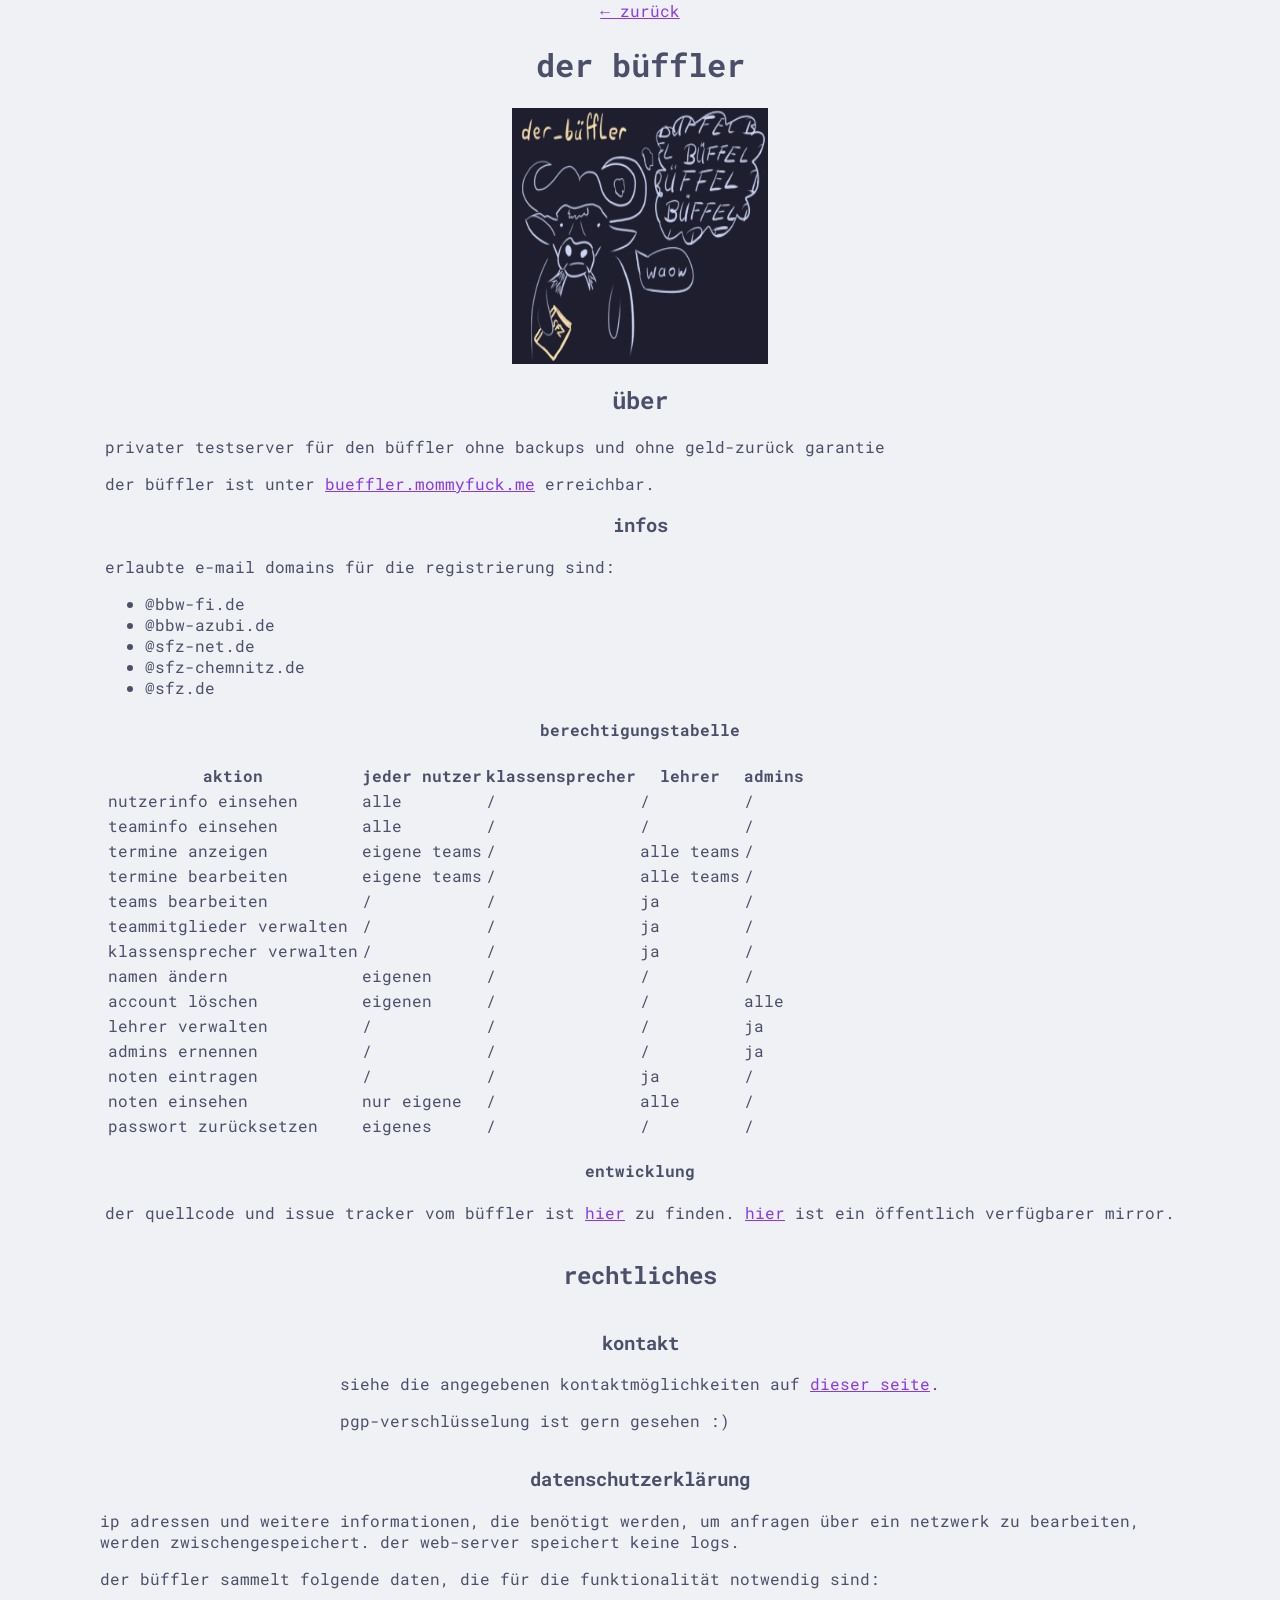
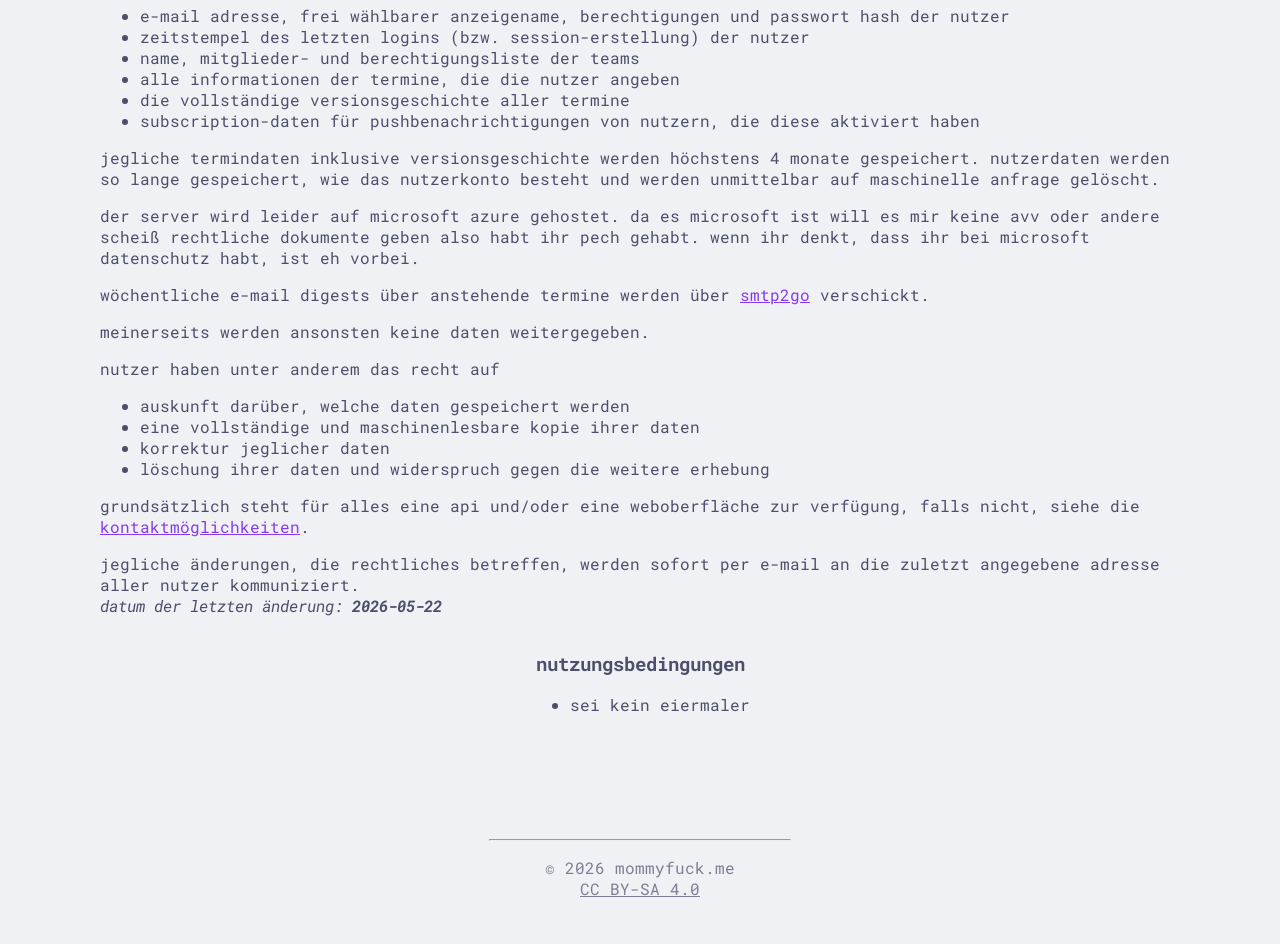
==== commit 900b8c13: "berechtigungstabelle updaten" ====
--- a/bueffler/index.html
+++ b/bueffler/index.html
@@ -102,11 +102,18 @@
 						<td>/</td>
 					</tr>
 					<tr>
-						<td>nutzer löschen</td>
-						<td>/</td>
-						<td>/</td>
-						<td>/</td>
-						<td>ja</td>
+						<td>namen ändern</td>
+						<td>eigenen</td>
+						<td>/</td>
+						<td>/</td>
+						<td>/</td>
+					</tr>
+					<tr>
+						<td>account löschen</td>
+						<td>eigenen</td>
+						<td>/</td>
+						<td>/</td>
+						<td>alle</td>
 					</tr>
 					<tr>
 						<td>lehrer verwalten</td>
@@ -148,7 +155,7 @@
 
 			<h4 id="entwicklung">entwicklung</h4>
 			<p>
-				der quellcode und issue tracker vom büffler ist <a href="https://github.com/SFZ-BBW-FI-Azubis/der_bueffler" target="_blank" rel="noopener noreferrer">hier</a> zu finden.
+				der quellcode und issue tracker vom büffler ist <a href="https://github.com/SFZ-BBW-FI-Azubis/der_bueffler" target="_blank" rel="noopener noreferrer">hier</a> zu finden. <a href="https://github.com/haesemeyer-gh/der_bueffler" target="_blank" rel="noopener noreferrer">hier</a> ist ein öffentlich verfügbarer mirror.
 			</p>
 		</section>
 
@@ -183,20 +190,27 @@
 				jegliche termindaten inklusive versionsgeschichte werden höchstens 4 monate gespeichert.
 				nutzerdaten werden so lange gespeichert, wie das nutzerkonto besteht und werden unmittelbar auf maschinelle anfrage gelöscht.
 			</p>
+			<!--
 			<p>
 				der server wird leider gottes gehostet von <a href="https://www.digitalocean.com/">digitalocean</a> auf dem rechenzentrum in frankfurt.
 				hier ist <a href="https://www.digitalocean.com/legal/data-processing-agreement">digitaloceans auftragsverarbeitungsvertrag</a>.
 			</p>
-			<p>
-				wöchentliche e-mail digests über anstehende termine werden über den office 365 smtp server der bbw-fi domäne verschickt.
-				da alle nutzer aufgrund der e-mail beschränkung bei der registration ohnehin eine sfz e-mail adresse haben, werde ich das hier nicht weiter erläutern.
+			-->
+			<p>
+				der server wird leider auf microsoft azure gehostet. da es microsoft ist will es mir keine avv oder andere scheiß rechtliche dokumente geben also habt ihr pech gehabt. wenn ihr denkt, dass ihr bei microsoft datenschutz habt, ist eh vorbei. 
+			<p>
+				wöchentliche e-mail digests über anstehende termine werden über <!--den office 365 smtp server der bbw-fi domäne verschickt.
+				da alle nutzer aufgrund der e-mail beschränkung bei der registration ohnehin eine sfz e-mail adresse haben, werde ich das hier nicht weiter erläutern.-->
+				<a href="https://www.smtp2go.com/" target="_blank" rel="noopener noreferrer">smtp2go</a> verschickt.
 			</p>
 			<p>
 				meinerseits werden ansonsten keine daten weitergegeben.
 			</p>
+			<!--
 			<p>
 				<i><b>dieser text ist work-in-progress, wenn ihr diesen text lesen könnt, beschwert euch bei mir!</b></i>
 			</p>
+			-->
 			<p>
 				nutzer haben unter anderem das recht auf
 				<ul>
@@ -210,7 +224,7 @@
 			</p>
 			<p>
 				jegliche änderungen, die rechtliches betreffen, werden sofort per e-mail an die zuletzt angegebene adresse aller nutzer kommuniziert.
-				<br/><i>datum der letzten änderung: <b>2026-05-21</b></i>
+				<br/><i>datum der letzten änderung: <b>2026-05-22</b></i>
 			</p>
 		</section>
 
--- a/assets/style.css
+++ b/assets/style.css
@@ -9,7 +9,8 @@
 
 /* Colors */
 
-body { background-color: #eff1f5;
+body {
+	background-color: #eff1f5;
 	color: #4c4f69;
 	accent-color: #8839ef;
 }
@@ -19,9 +20,6 @@
 footer,
 footer a {
 	color: #7c7f93;
-}
-th, td {
-	border-color: #4c4f69;
 }
 @media (prefers-color-scheme: dark) {
 	body {
@@ -36,9 +34,6 @@
 	footer a {
 		color: #9399b2;
 	}
-	th, td {
-		border-color: #cdd6f4;
-	}
 }
 
 /* General Layout */
@@ -48,37 +43,16 @@
 	display: flex;
 	flex-direction: column;
 	align-items: center;
-	margin: 0 10px;
+	margin: 0 50px;
 }
 
 main > img {
-	height: 192px;
+	width: 256px;
+	height: 256px;
 }
 
 h1, h2, h3, h4, h5, h6 {
 	text-align: center;
-}
-
-section {
-	max-width: 800px;
-	margin-bottom: 30px;
-}
-aside {
-	margin: 50px 50px 0 50px;
-}
-
-table {
-	display: block;
-	max-width: 90vw;
-	overflow-x: scroll;
-	border-collapse: collapse;
-}
-thead, tbody, tr, th, td {
-	border-width: 1px;
-	border-style: solid;
-}
-th, td {
-	padding: 5px;
 }
 
 footer {
